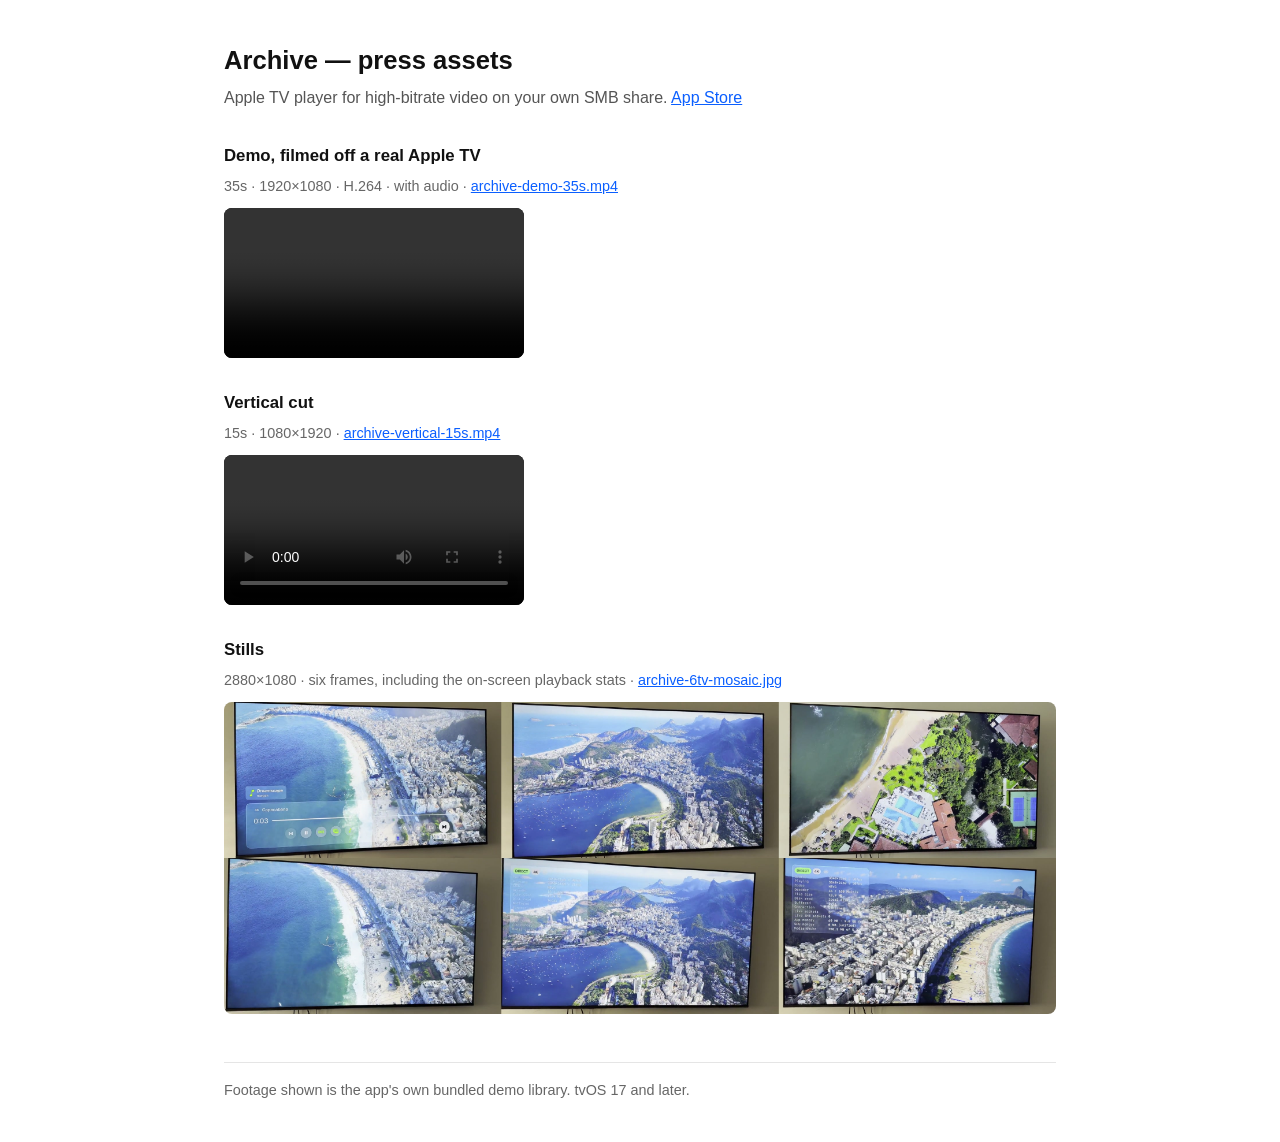
==== press/index.html @ 4fc9a7ae "Add press assets: demo video, vertical cut and stills" ====
<!doctype html>
<meta charset="utf-8">
<meta name="viewport" content="width=device-width,initial-scale=1">
<title>Archive — press assets</title>
<style>
  body{font:16px/1.6 -apple-system,BlinkMacSystemFont,"Segoe UI",Helvetica,Arial,sans-serif;
       max-width:52rem;margin:0 auto;padding:2.5rem 1.25rem;color:#111;background:#fff}
  h1{font-size:1.6rem;margin:0 0 .25rem}
  p.sub{color:#555;margin:0 0 2rem}
  h2{font-size:1.05rem;margin:2rem 0 .35rem}
  .meta{color:#666;font-size:.9rem;margin:0 0 .6rem}
  video,img{max-width:100%;border-radius:8px;display:block;background:#000}
  a{color:#0b5fff}
  code{background:#f3f3f3;padding:.15em .35em;border-radius:4px;font-size:.9em}
  footer{margin-top:3rem;color:#666;font-size:.9rem;border-top:1px solid #e5e5e5;padding-top:1rem}
</style>
<h1>Archive — press assets</h1>
<p class="sub">Apple TV player for high-bitrate video on your own SMB share.
<a href="https://apps.apple.com/us/app/archive-home-video-player/id6781049173">App Store</a></p>

<h2>Demo, filmed off a real Apple TV</h2>
<p class="meta">35s · 1920×1080 · H.264 · with audio · <a href="archive-demo-35s.mp4">archive-demo-35s.mp4</a></p>
<video src="archive-demo-35s.mp4" controls preload="metadata" playsinline></video>

<h2>Vertical cut</h2>
<p class="meta">15s · 1080×1920 · <a href="archive-vertical-15s.mp4">archive-vertical-15s.mp4</a></p>
<video src="archive-vertical-15s.mp4" controls preload="metadata" playsinline style="max-width:22rem"></video>

<h2>Stills</h2>
<p class="meta">2880×1080 · six frames, including the on-screen playback stats ·
<a href="archive-6tv-mosaic.jpg">archive-6tv-mosaic.jpg</a></p>
<img src="archive-6tv-mosaic.jpg" alt="Six frames of Archive playing on a wall-mounted television">

<footer>
  Footage shown is the app's own bundled demo library. tvOS 17 and later.
</footer>
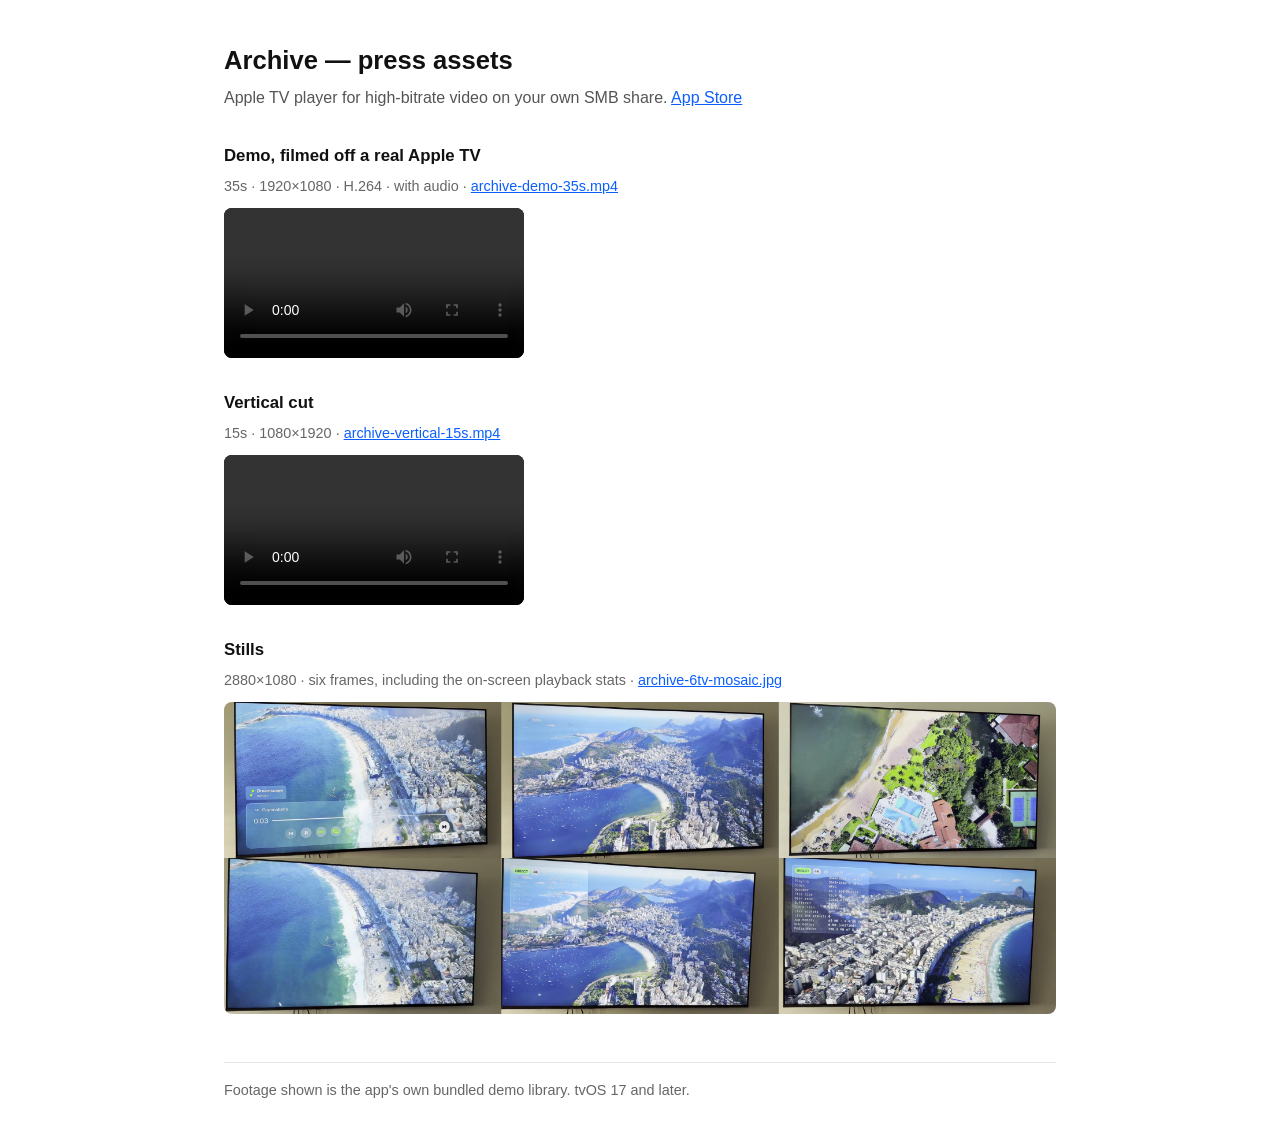
==== commit b39e445b: "Add Archive product pages and search metadata" ====
--- a/press/index.html
+++ b/press/index.html
@@ -1,7 +1,9 @@
 <!doctype html>
 <meta charset="utf-8">
 <meta name="viewport" content="width=device-width,initial-scale=1">
-<title>Archive — press assets</title>
+<title>Archive for Apple TV: Real-Device Demo and Press Assets</title>
+<meta name="description" content="Watch Archive playing footage on a real Apple TV. Download the demo videos and stills for coverage of the SMB home video player.">
+<link rel="canonical" href="https://raphaelbgr.github.io/archive-legal/press/">
 <style>
   body{font:16px/1.6 -apple-system,BlinkMacSystemFont,"Segoe UI",Helvetica,Arial,sans-serif;
        max-width:52rem;margin:0 auto;padding:2.5rem 1.25rem;color:#111;background:#fff}
